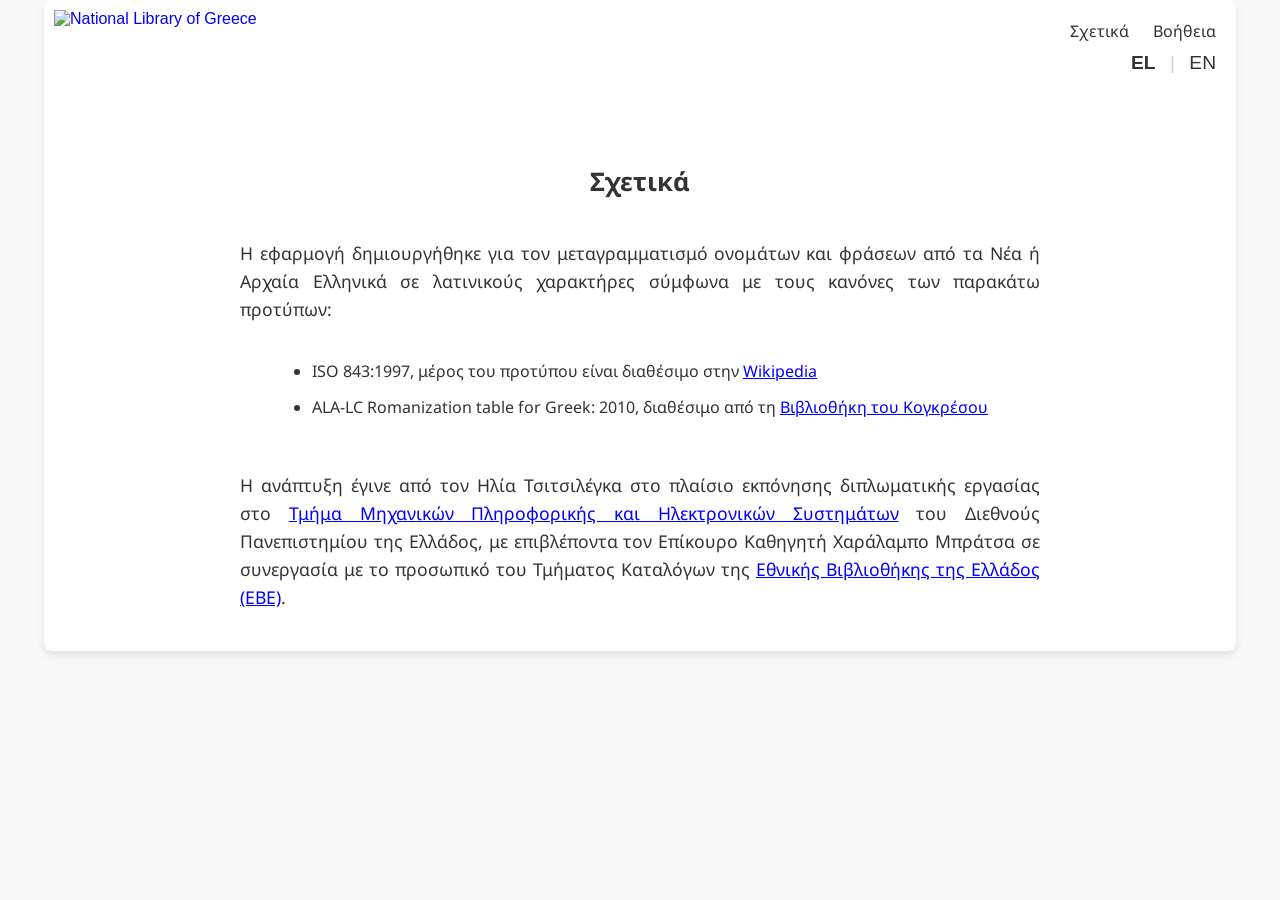
==== about.html @ 24af2008 "new pages" ====
<!DOCTYPE html>
<html lang="el">
<head>
    <meta charset="UTF-8">
    <meta name="viewport" content="width=device-width, initial-scale=1.0">
    <title>Μεταγραμματισμός ελληνικών χαρακτήρων σε λατινικούς</title>
    <link rel="icon" href="national_library_of_greece.svg" type="image/x-icon">
    <link rel="stylesheet" href="style.css">
    <link rel="stylesheet" href="https://cdnjs.cloudflare.com/ajax/libs/font-awesome/5.15.3/css/all.min.css">
    <link href="https://fonts.googleapis.com/css2?family=Noto+Sans&display=swap" rel="stylesheet">
    <style>
        #disc {
            padding-top: 50px;
            margin-bottom: 40px;
        }

        .about-content {
            max-width: 800px;
            margin: 0 auto;
            line-height: 1.6;
            font-size: 16px;
            font-family: 'Noto Sans', sans-serif;
        }

        .justified-text {
            text-align: justify;
        }

        li { 
            font-size: 16px;
        }

        ul {
            padding-left: 20px;
            margin-bottom: 20px;
        }

        .top-bar span {
            font-family: 'Noto Sans', sans-serif;
            font-size: 16px;
            cursor: pointer;
            color: #333;
            transition: color 0.3s, text-decoration 0.3s ease-in-out;
        }

        .top-bar span:hover {
            color: #000000;
            text-decoration: underline;
        }

        .separator {
            color: #ccc;
            margin: 0 10px;
        }
    </style>
</head>
<body>
<div class="container">
    <a href="Arxiki.html" class="logo">
        <img src="transilteration_logo_white.png" alt="National Library of Greece">
    </a>

    <!-- Μενού Πλοήγησης -->
    <div class="top-bar">
        <span id="about" onclick="navigateTo('about')" title="Σχετικά">Σχετικά</span>
        <span class="separator"></span>
        <span id="help" onclick="navigateTo('help')" title="Βοήθεια">Βοήθεια</span>
    </div>

    <!-- Επιλογή Γλώσσας -->
    <div class="language-selection">
        <span id="greek-language" onclick="setLanguage('el')" title="Ελληνικά">EL</span>
        <span class="separator">|</span>
        <span id="english-language" onclick="setLanguage('en')" title="English">EN</span>
    </div>

    <!-- Τίτλος Σχετικά -->
    <h1 id="disc" style="font-family: 'Noto Sans', sans-serif;">Σχετικά</h1>

    <!-- Περιεχόμενο Σχετικά -->
    <div class="about-content">
        <p id="p1" class="justified-text">Η εφαρμογή δημιουργήθηκε για τον μεταγραμματισμό ονομάτων και φράσεων από τα Νέα ή Αρχαία Ελληνικά σε λατινικούς χαρακτήρες σύμφωνα με τους κανόνες των παρακάτω προτύπων:</p>
        <ul>
            <li id="li1">ISO 843:1997, μέρος του προτύπου είναι διαθέσιμο στην <a href="https://en.wikipedia.org/wiki/ISO_843" target="_blank" class="underline-link">Wikipedia</a></li>
            <li id="li2">ALA-LC Romanization table for Greek: 2010, διαθέσιμο από τη <a href="https://www.loc.gov/catdir/cpso/romanization/greek.pdf" target="_blank" class="underline-link">Βιβλιοθήκη του Κογκρέσου</a></li>
        </ul>
        <p id="p2" class="justified-text">Η ανάπτυξη έγινε από τον Ηλία Τσιτσιλέγκα στο πλαίσιο εκπόνησης διπλωματικής εργασίας στο <a href="https://www.iee.ihu.gr/" target="_blank" class="underline-link">Τμήμα Μηχανικών Πληροφορικής και Ηλεκτρονικών Συστημάτων</a> του Διεθνούς Πανεπιστημίου της Ελλάδος, με επιβλέποντα τον Επίκουρο Καθηγητή Χαράλαμπο Μπράτσα σε συνεργασία με το προσωπικό του Τμήματος Καταλόγων της <a href='https://www.nlg.gr/' target='_blank' class='underline-link'>Εθνικής Βιβλιοθήκης της Ελλάδος (ΕΒΕ)</a>.</p>
    </div>
    
</div>

<script>

const translations = {
    el: {
        text1: "Η εφαρμογή δημιουργήθηκε για τον μεταγραμματισμό ονομάτων και φράσεων από τα Νέα ή Αρχαία Ελληνικά σε λατινικούς χαρακτήρες σύμφωνα με τους κανόνες των παρακάτω προτύπων:",
        iso843: "ISO 843:1997, μέρος του προτύπου είναι διαθέσιμο στην <a href='https://en.wikipedia.org/wiki/ISO_843' target='_blank' class='underline-link'>Wikipedia</a>",
        alaLc: "ALA-LC Romanization table for Greek: 2010, διαθέσιμο από τη <a href='https://www.loc.gov/catdir/cpso/romanization/greek.pdf' target='_blank' class='underline-link'>Βιβλιοθήκη του Κογκρέσου</a>",
        text2: "Η ανάπτυξη έγινε από τον Ηλία Τσιτσιλέγκα στο πλαίσιο εκπόνησης διπλωματικής εργασίας στο <a href='https://www.iee.ihu.gr/' target='_blank' class='underline-link'>Τμήμα Μηχανικών Πληροφορικής και Ηλεκτρονικών Συστημάτων</a> του Διεθνούς Πανεπιστημίου της Ελλάδος, με επιβλέποντα τον Επίκουρο Καθηγητή Χαράλαμπο Μπράτσα σε συνεργασία με το προσωπικό του Τμήματος Καταλόγων της <a href='https://www.nlg.gr/' target='_blank' class='underline-link'>Εθνικής Βιβλιοθήκης της Ελλάδος (ΕΒΕ)</a>.",
        about: "Σχετικά",
        help: "Βοήθεια"
    },
    en: {
        text1: "The transliteration tool romanises names and phrases in modern or ancient Greek, according to the standards:",
        iso843: "ISO 843:1997, part of the standard is available on <a href='https://en.wikipedia.org/wiki/ISO_843' target='_blank' class='underline-link'>Wikipedia</a>",
        alaLc: "ALA-LC Romanization table for Greek: 2010, available from the <a href='https://www.loc.gov/catdir/cpso/romanization/greek.pdf' target='_blank' class='underline-link'>Library of Congress</a>",
        text2: "Ilias Tsitsilegkas developed the tool as a BA thesis at the <a href='https://www.iee.ihu.gr/' target='_blank' class='underline-link'>Department of Information and Electronic Engineering</a> of the International Hellenic University, under the supervision of Assistant Professor Charalampos Bratsas in collaboration with the staff of the Cataloguing Department, <a href='https://www.nlg.gr/' target='_blank' class='underline-link'>National Library of Greece (NLG)</a>.",
        about: "About",
        help: "Help"
    }
};

function setLanguage(language) {

    localStorage.setItem('selectedLanguage', language);

    document.getElementById('disc').innerHTML = translations[language].about;
    document.getElementById('p1').innerHTML = translations[language].text1;
    document.getElementById('li1').innerHTML = translations[language].iso843;
    document.getElementById('li2').innerHTML = translations[language].alaLc;
    document.getElementById('p2').innerHTML = translations[language].text2;

    document.getElementById('about').innerHTML = translations[language].about;
    document.getElementById('help').innerHTML = translations[language].help;

    updateLanguageSelection(language);

}

function navigateTo(page) {
    if (page === 'about') {
        window.location.href = 'about.html';
    } else if (page === 'help') {
        window.location.href = 'help.html';
    }
}

function updateLanguageSelection(language) {

    document.getElementById('greek-language').classList.remove('selected');
    document.getElementById('english-language').classList.remove('selected');

    if (language === 'el') {
        document.getElementById('greek-language').classList.add('selected');
    } else {
        document.getElementById('english-language').classList.add('selected');
    }
}
document.addEventListener('DOMContentLoaded', () => {
    const savedLanguage = localStorage.getItem('selectedLanguage') || 'el';
    setLanguage(savedLanguage);
}); 

</script>

</body>
</html>
---- style.css ----
body {
    font-family: "Arial", sans-serif;
    background-color: #f9f9f9;
    color: #333;
    margin: 0;
    padding: 0;
    display: flex;
    justify-content: center;
    align-items: flex-start;
    height: 100vh;
  }
  
  a {
    color: blue;
    text-decoration: none;
  }
  
  #title { 
    padding-top: 50px;
  }
  
  .container {
    background-color: #fff;
    border-radius: 8px;
    box-shadow: 0 4px 8px rgba(0, 0, 0, 0.1);
    padding: 20px;
    width: 90%;
    max-width: 90%;
    position: relative;
  }
  
  .logo {
    position: absolute;
    top: 10px;
    left: 10px;
  }
  
  .logo img {
    width: 500px;
    height: auto;
    cursor: pointer;
  }
  
  h1 {
    text-align: center;
    font-size: 1.6em;
    margin-top: 40px;
    margin-bottom: 20px;
    color: #333;
  }
  
  label {
    font-family: "Segoe UI", sans-serif;
  }
  
  .form-section {
    display: flex;
    justify-content: space-between;
    flex-wrap: wrap;
  }
  
  .text-input-section {
    width: 48%;
  }
  
  .result-section {
    width: 48%;
  }
  
  textarea {
    width: 100%;
    padding: 10px;
    margin-bottom: 10px;
    border: 1px solid #000000;
    border-radius: 5px;
    font-size: 1em;
    height: 100px;
  }
  
  .input-group {
    display: flex;
    align-items: flex-start;
    position: relative;
  }
  
  .copy-button {
    position: absolute;
    top: 5px;
    right: 5px;
    background: none;
    border: 1px solid #333; /* Light black */
    border-radius: 4px;
    color: #333;
    font-size: 0.9em;
    padding: 3px 8px;
    cursor: pointer;
  }
  
  .copy-button:hover {
    background-color: #333;
    color: #fff;
  }
  
  .button-group {
    display: flex;
    justify-content: space-between;
    margin-top: 20px;
  }
  
  .top-bar {
    text-align: right;
    margin-bottom: 10px;
  }
  
  .top-bar .separator {
    margin: 0 10px;
  }
  
  .language-selection {
    text-align: right;
  }
  
  .language-selection span {
    font-size: 1.2em;
    cursor: pointer;
    font-weight: normal;
    transition: font-weight 0.3s ease;
  }
  
  .language-selection .separator {
    margin: 0 10px;
  }
  
  .language-selection span:hover {
    font-weight: bold;
  }
  
  .language-selection .selected {
    font-weight: bold;
  }
  
  .about-content {
    text-align: center;
    margin-top: 40px;
    font-size: 1.1em;
    line-height: 1.8;
  }
  
  .about-content p {
    margin: 20px 0;
    font-size: 1.1em;
  }
  
  .about-content ul {
    list-style-type: disc;
    display: inline-block;
    text-align: left;
    margin-left: 0;
  }
  
  .about-content ul li {
    margin-bottom: 10px;
  }
  
  .underline-link {
    text-decoration: underline;
  }
  
  #submit-button, #clear-button {
    width: 180px;
    background-color: #333;
    color: #fff;
    border: none;
    padding: 8px;
    cursor: pointer;
    border-radius: 5px;
    font-size: 0.9em;
    margin: 10px auto 0;
    display: block;
  }
  
  #submit-button:hover,
  #clear-button:hover {
    background-color: #555;
  }
  
  .output-box {
    margin-bottom: 20px;
  }
  
  footer {
    text-align: center;
    margin-top: 30px;
    font-family: "Segoe UI", sans-serif;
  }
  
  .disclaimer {
    font-size: 0.9em;
    color: #666;
  }
  
  .creator-name {
    text-align: center;
    margin-top: 20px;
    font-size: 0.9em;
  }
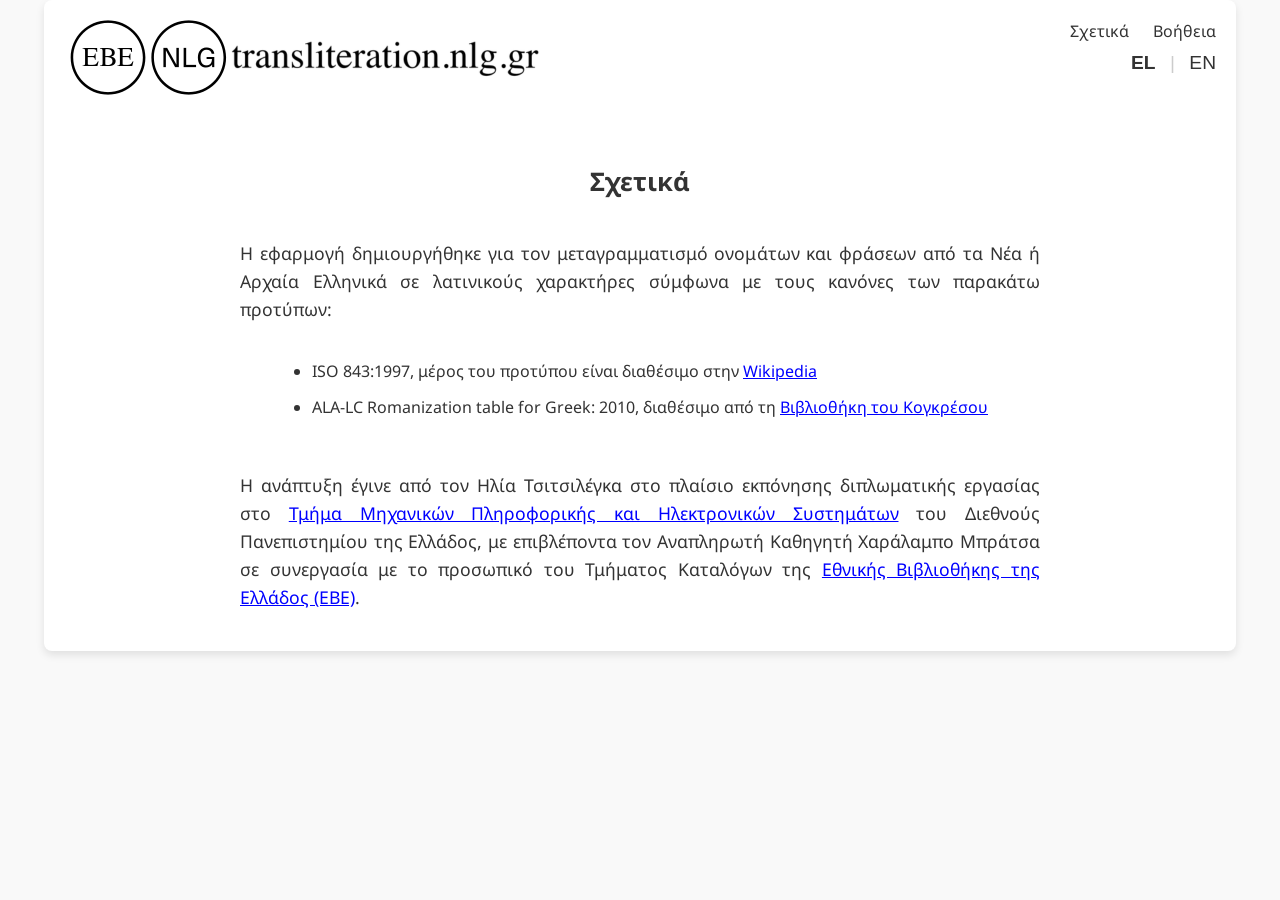
==== commit 6ebcdf11: "Rename entry page to index and update professor title" ====
--- a/about.html
+++ b/about.html
@@ -56,7 +56,7 @@
 </head>
 <body>
 <div class="container">
-    <a href="Arxiki.html" class="logo">
+    <a href="index.html" class="logo">
         <img src="transilteration_logo_white.png" alt="National Library of Greece">
     </a>
 
@@ -84,7 +84,7 @@
             <li id="li1">ISO 843:1997, μέρος του προτύπου είναι διαθέσιμο στην <a href="https://en.wikipedia.org/wiki/ISO_843" target="_blank" class="underline-link">Wikipedia</a></li>
             <li id="li2">ALA-LC Romanization table for Greek: 2010, διαθέσιμο από τη <a href="https://www.loc.gov/catdir/cpso/romanization/greek.pdf" target="_blank" class="underline-link">Βιβλιοθήκη του Κογκρέσου</a></li>
         </ul>
-        <p id="p2" class="justified-text">Η ανάπτυξη έγινε από τον Ηλία Τσιτσιλέγκα στο πλαίσιο εκπόνησης διπλωματικής εργασίας στο <a href="https://www.iee.ihu.gr/" target="_blank" class="underline-link">Τμήμα Μηχανικών Πληροφορικής και Ηλεκτρονικών Συστημάτων</a> του Διεθνούς Πανεπιστημίου της Ελλάδος, με επιβλέποντα τον Επίκουρο Καθηγητή Χαράλαμπο Μπράτσα σε συνεργασία με το προσωπικό του Τμήματος Καταλόγων της <a href='https://www.nlg.gr/' target='_blank' class='underline-link'>Εθνικής Βιβλιοθήκης της Ελλάδος (ΕΒΕ)</a>.</p>
+        <p id="p2" class="justified-text">Η ανάπτυξη έγινε από τον Ηλία Τσιτσιλέγκα στο πλαίσιο εκπόνησης διπλωματικής εργασίας στο <a href="https://www.iee.ihu.gr/" target="_blank" class="underline-link">Τμήμα Μηχανικών Πληροφορικής και Ηλεκτρονικών Συστημάτων</a> του Διεθνούς Πανεπιστημίου της Ελλάδος, με επιβλέποντα τον Αναπληρωτή Καθηγητή Χαράλαμπο Μπράτσα σε συνεργασία με το προσωπικό του Τμήματος Καταλόγων της <a href='https://www.nlg.gr/' target='_blank' class='underline-link'>Εθνικής Βιβλιοθήκης της Ελλάδος (ΕΒΕ)</a>.</p>
     </div>
     
 </div>
@@ -96,7 +96,7 @@
         text1: "Η εφαρμογή δημιουργήθηκε για τον μεταγραμματισμό ονομάτων και φράσεων από τα Νέα ή Αρχαία Ελληνικά σε λατινικούς χαρακτήρες σύμφωνα με τους κανόνες των παρακάτω προτύπων:",
         iso843: "ISO 843:1997, μέρος του προτύπου είναι διαθέσιμο στην <a href='https://en.wikipedia.org/wiki/ISO_843' target='_blank' class='underline-link'>Wikipedia</a>",
         alaLc: "ALA-LC Romanization table for Greek: 2010, διαθέσιμο από τη <a href='https://www.loc.gov/catdir/cpso/romanization/greek.pdf' target='_blank' class='underline-link'>Βιβλιοθήκη του Κογκρέσου</a>",
-        text2: "Η ανάπτυξη έγινε από τον Ηλία Τσιτσιλέγκα στο πλαίσιο εκπόνησης διπλωματικής εργασίας στο <a href='https://www.iee.ihu.gr/' target='_blank' class='underline-link'>Τμήμα Μηχανικών Πληροφορικής και Ηλεκτρονικών Συστημάτων</a> του Διεθνούς Πανεπιστημίου της Ελλάδος, με επιβλέποντα τον Επίκουρο Καθηγητή Χαράλαμπο Μπράτσα σε συνεργασία με το προσωπικό του Τμήματος Καταλόγων της <a href='https://www.nlg.gr/' target='_blank' class='underline-link'>Εθνικής Βιβλιοθήκης της Ελλάδος (ΕΒΕ)</a>.",
+        text2: "Η ανάπτυξη έγινε από τον Ηλία Τσιτσιλέγκα στο πλαίσιο εκπόνησης διπλωματικής εργασίας στο <a href='https://www.iee.ihu.gr/' target='_blank' class='underline-link'>Τμήμα Μηχανικών Πληροφορικής και Ηλεκτρονικών Συστημάτων</a> του Διεθνούς Πανεπιστημίου της Ελλάδος, με επιβλέποντα τον Αναπληρωτή Καθηγητή Χαράλαμπο Μπράτσα σε συνεργασία με το προσωπικό του Τμήματος Καταλόγων της <a href='https://www.nlg.gr/' target='_blank' class='underline-link'>Εθνικής Βιβλιοθήκης της Ελλάδος (ΕΒΕ)</a>.",
         about: "Σχετικά",
         help: "Βοήθεια"
     },
@@ -104,7 +104,7 @@
         text1: "The transliteration tool romanises names and phrases in modern or ancient Greek, according to the standards:",
         iso843: "ISO 843:1997, part of the standard is available on <a href='https://en.wikipedia.org/wiki/ISO_843' target='_blank' class='underline-link'>Wikipedia</a>",
         alaLc: "ALA-LC Romanization table for Greek: 2010, available from the <a href='https://www.loc.gov/catdir/cpso/romanization/greek.pdf' target='_blank' class='underline-link'>Library of Congress</a>",
-        text2: "Ilias Tsitsilegkas developed the tool as a BA thesis at the <a href='https://www.iee.ihu.gr/' target='_blank' class='underline-link'>Department of Information and Electronic Engineering</a> of the International Hellenic University, under the supervision of Assistant Professor Charalampos Bratsas in collaboration with the staff of the Cataloguing Department, <a href='https://www.nlg.gr/' target='_blank' class='underline-link'>National Library of Greece (NLG)</a>.",
+        text2: "Ilias Tsitsilegkas developed the tool as a BA thesis at the <a href='https://www.iee.ihu.gr/' target='_blank' class='underline-link'>Department of Information and Electronic Engineering</a> of the International Hellenic University, under the supervision of Associate Professor Charalampos Bratsas in collaboration with the staff of the Cataloguing Department, <a href='https://www.nlg.gr/' target='_blank' class='underline-link'>National Library of Greece (NLG)</a>.",
         about: "About",
         help: "Help"
     }
